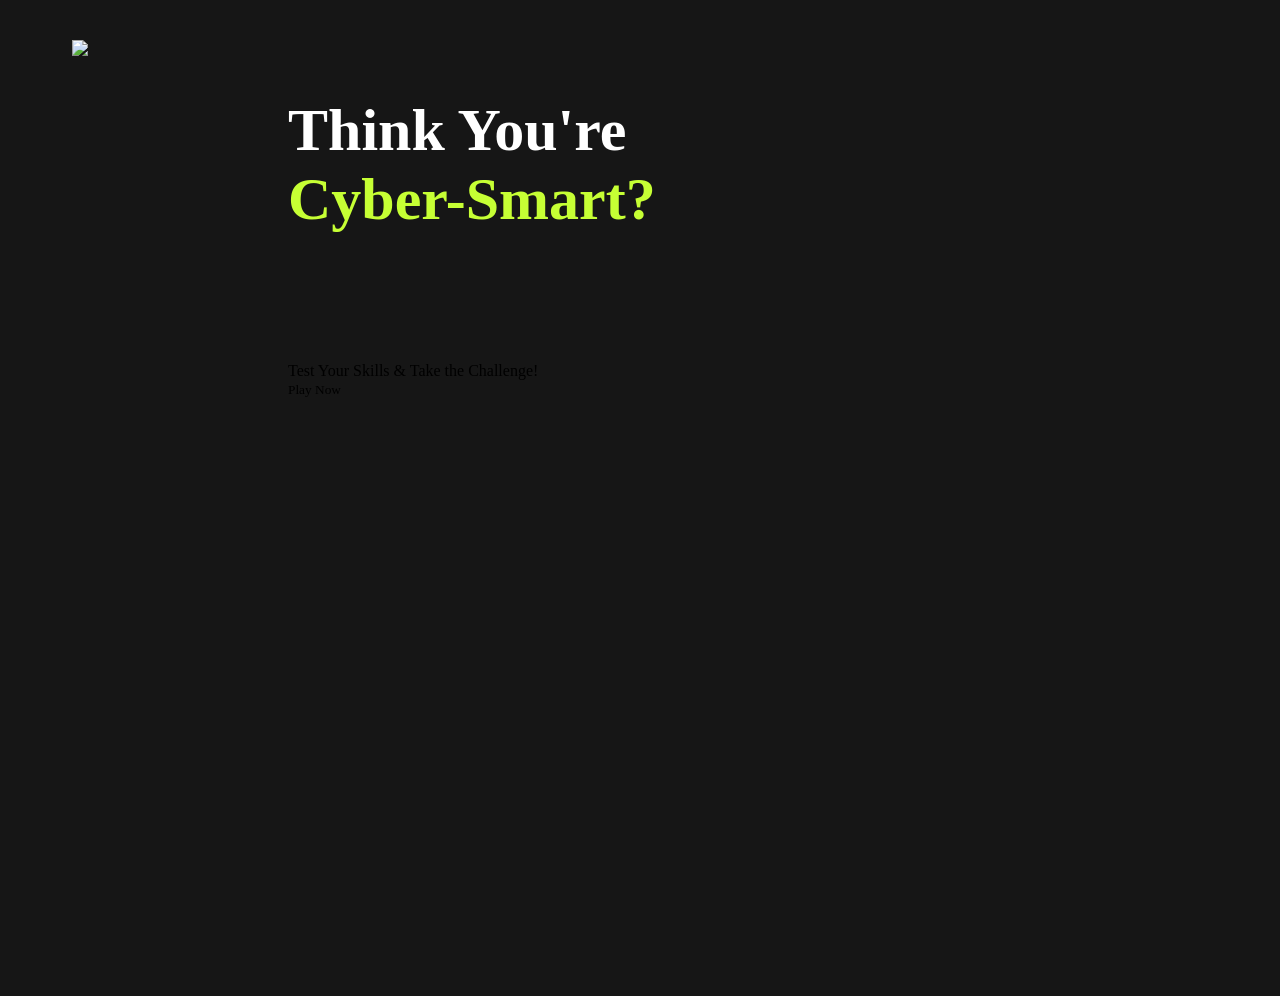
==== index.html @ 2937c660 "hero page start" ====
<!DOCTYPE html>

<html lang="en">
  <head>
    <meta charset="UTF-8" />
    <meta name="viewport" content="width=device-width, initial-scale=1.0" />

    <link rel="stylesheet" href="style.css" />

    <link rel="shortcut icon" type="image/x-icon" href="favicon.ico" />

    <title>Mohammed AlKhayat | Developer & Artist</title>
  </head>

  <body class="bg-main text-main">
    <header class="primary-header">
        <img class="header-logo" src="/CyberMediaWebsite/Pictures/CyberMediaWhiteLogo.png">
    </header>

    <main class="main">
      <section class="hero-section">
        <div class="hero-video-wrapper">
          <img class="hero-video" src="/CyberMediaWebsite/Video/CybermediaLoop.gif" alt="" />
        </div>

        <div class="hero-text-wrapper">
          <div class="hero-text-heading-wrapper">
            <h1 class="hero-text-heading">Think You're</h1>
            <h1 class="hero-text-heading-colored">Cyber-Smart?</h1>
          </div>

          <div class="hero-text-subwrapper">
            <p class="hero-text-body">Test Your Skills & Take the Challenge!</p>
            <button class="hero-text-button">Play Now</button>
          </div>

        </div>
      </section>
    </main>
  </body>

  <!-- <script src="https://ajax.googleapis.com/ajax/libs/jquery/3.6.0/jquery.min.js"></script> -->
  <script src="main.js"></script>
</html>
---- style.css ----
@font-face {
  font-family: "BaiJamJuree";
  src: url(/CyberMediaWebsite/Other/BaiJamjuree-Regular.ttf) format('truetype');

  font-weight: 400;

  font-style: normal;
}

* {
  margin: 0rem;
  padding: 0rem;
  list-style: none;
  text-decoration: none;
  border: none;
  background: none;

  scroll-behavior: smooth !important;
  font-family: "BaiJamJuree";
}

html,
body,
main {
  overflow-x: hidden;
  height: 100%;

  scroll-behavior: smooth !important;
}


.bg-main {
  background-color: #161616;
}

.primary-header {
  display: flex;
  width: 100%;

  margin: 2.5rem;
}

.header-logo {
  width: 16rem;
  margin-left: 2rem;
}


.hero-section {
  display: flex;
  flex-wrap: wrap;

  height: 100%;
  
  gap: 12rem;
  margin-left: 6rem;
  margin-right: 6rem;
}

.hero-video-wrapper {
  min-width: min-content !important;
  min-height: min-content !important;
}

.hero-text-wrapper {
  display: flex;
  flex-direction: column;
  
  gap: 8rem;
}

.hero-text-heading-wrapper {
  font-size: 2.5rem;
}

.hero-text-heading {
  color: #FFFFFF;
}

.hero-text-heading-colored {
  color: #C6FF34;
}
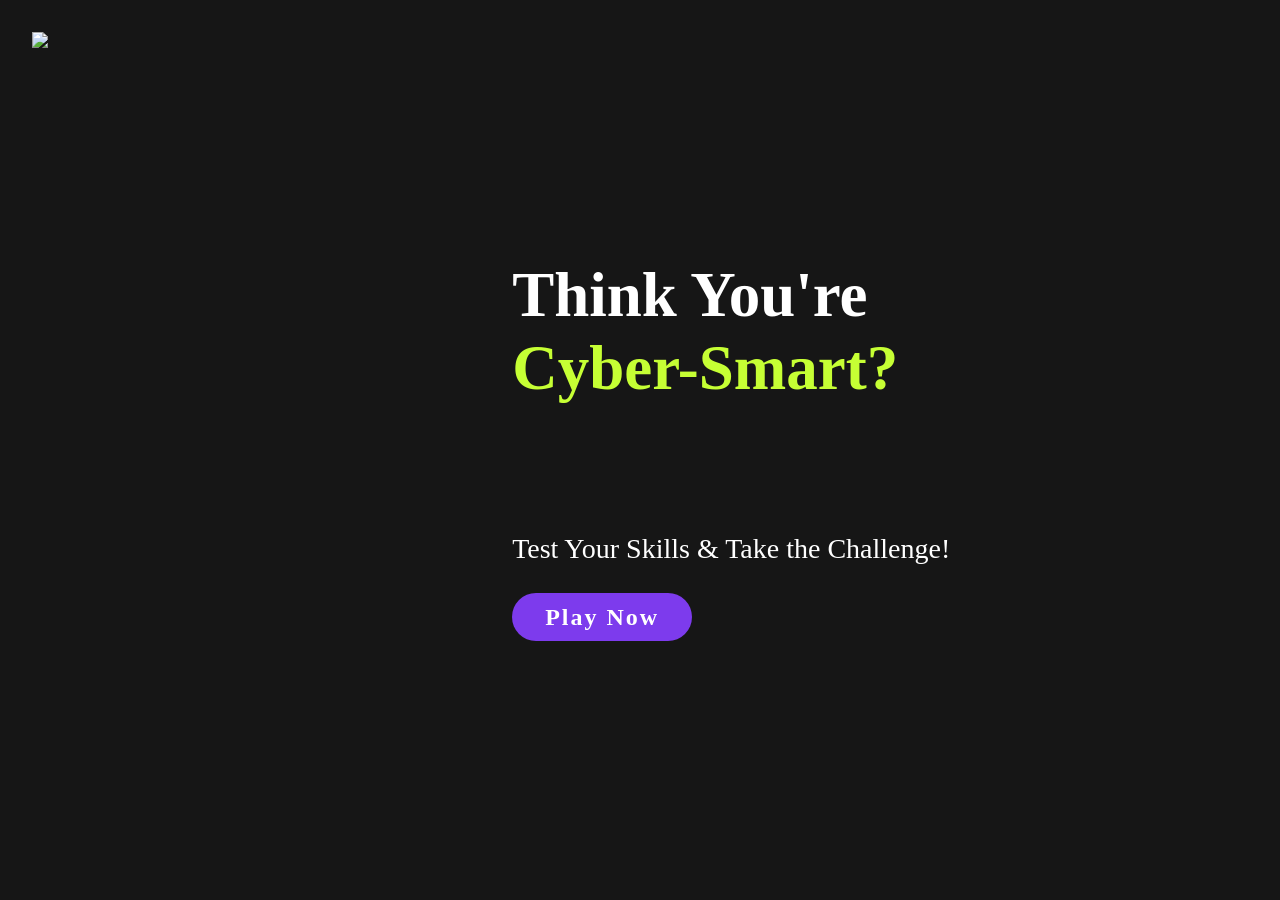
==== commit ce4f667f: "multiple sizes (mobile, laptop, desktop)" ====
--- a/index.html
+++ b/index.html
@@ -12,8 +12,8 @@
     <title>Mohammed AlKhayat | Developer & Artist</title>
   </head>
 
-  <body class="bg-main text-main">
-    <header class="primary-header">
+  <body>
+    <header>
         <img class="header-logo" src="/CyberMediaWebsite/Pictures/CyberMediaWhiteLogo.png">
     </header>
 
--- a/style.css
+++ b/style.css
@@ -16,6 +16,7 @@
   background: none;
 
   scroll-behavior: smooth !important;
+
   font-family: "BaiJamJuree";
 }
 
@@ -26,57 +27,156 @@
   height: 100%;
 
   scroll-behavior: smooth !important;
+
+  background-color: #161616;
+}
+
+p, h1, h2 {
+  color: #FFFFFF;
 }
 
 
-.bg-main {
-  background-color: #161616;
-}
 
-.primary-header {
+header {
+  position: absolute;
   display: flex;
   width: 100%;
-
-  margin: 2.5rem;
 }
 
 .header-logo {
   width: 16rem;
+  margin-top: 2rem;
   margin-left: 2rem;
 }
 
-
 .hero-section {
   display: flex;
-  flex-wrap: wrap;
+  justify-content: center;
+  align-items: center;
 
   height: 100%;
   
-  gap: 12rem;
-  margin-left: 6rem;
-  margin-right: 6rem;
+  gap: 15%;
+  margin-left: 2rem;
+  margin-right: 2rem;
 }
 
 .hero-video-wrapper {
-  min-width: min-content !important;
-  min-height: min-content !important;
+  max-width: 100%;
+  height: auto;
 }
+
+.hero-video {
+  max-width: 100%;
+  height: auto;
+}
+
 
 .hero-text-wrapper {
   display: flex;
   flex-direction: column;
+
+  justify-content: center;
   
   gap: 8rem;
 }
 
 .hero-text-heading-wrapper {
-  font-size: 2.5rem;
-}
-
-.hero-text-heading {
-  color: #FFFFFF;
+  font-size: 2.625rem; 
+  text-wrap: nowrap;
 }
 
 .hero-text-heading-colored {
   color: #C6FF34;
-}+}
+
+.hero-text-subwrapper {
+  display: flex;
+  flex-direction: column;
+
+  gap: 1.75rem;
+}
+
+.hero-text-body {
+  font-size: 1.75rem;
+}
+
+.hero-text-button {
+  font-size: 1.5rem;
+  font-weight: 600;
+  letter-spacing: 0.125rem;
+
+  width: 11.25rem;
+  height: 3rem;
+
+  color: #FFFFFF;
+  background-color: #7D3BED;
+
+  border-radius: 27.5px;
+}
+
+
+/* Laptop */
+@media (max-width: 1024px) {
+
+  .header-logo {
+    width: 16rem;
+    margin-top: 1.25rem;
+    margin-left: 1.25rem;
+  }
+
+  .hero-section {
+    display: flex;
+    flex-direction: column;
+
+    justify-content: center;
+    align-items: center;
+
+    gap: 2rem;
+  }
+
+  .hero-text-wrapper {
+    gap: 4rem;
+  }
+
+  .hero-text-heading-wrapper {
+    font-size: 1.75rem; 
+    text-wrap: nowrap;
+  }
+}
+
+
+/* MOBILE */
+@media (max-width: 425px) {
+  
+  .header-logo {
+    width: 10rem;
+    margin-top: 1.25rem;
+    margin-left: 1.25rem;
+  }
+
+  .hero-section {
+    display: flex;
+    flex-direction: column;
+
+    justify-content: start;
+    align-items: center;
+
+    gap: 2rem;
+
+    margin-top: 8rem;
+  }
+
+  .hero-text-wrapper {
+    gap: 4rem;
+  }
+
+  .hero-text-heading-wrapper {
+    font-size: 1.25rem; 
+    text-wrap: nowrap;
+  }
+
+  .hero-text-body {
+    font-size: 1.25rem;
+  }
+}
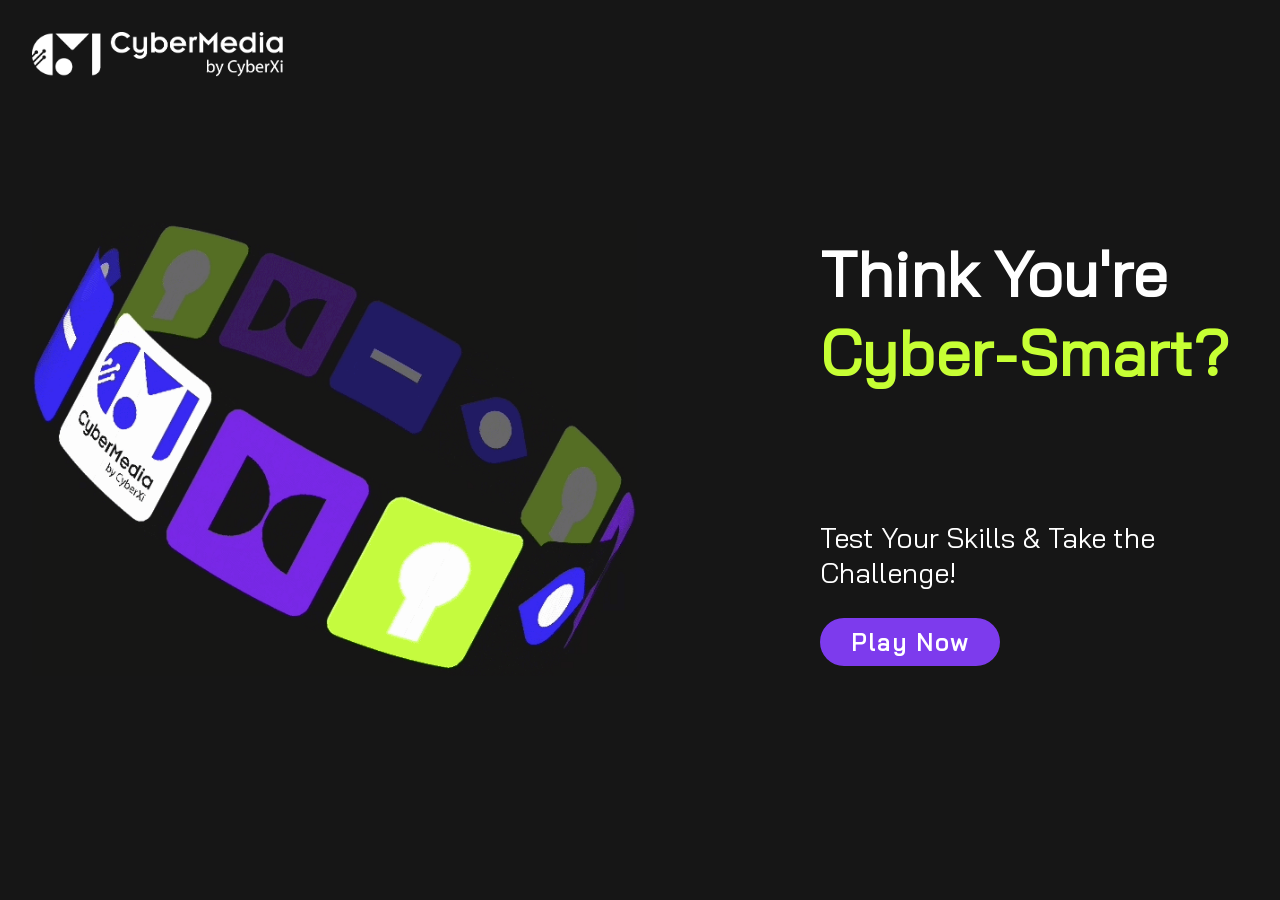
==== commit 13a665f6: "github updated links" ====
--- a/index.html
+++ b/index.html
@@ -9,18 +9,18 @@
 
     <link rel="shortcut icon" type="image/x-icon" href="favicon.ico" />
 
-    <title>Mohammed AlKhayat | Developer & Artist</title>
+    <title>CyberMedia by CyberXi</title>
   </head>
 
   <body>
     <header>
-        <img class="header-logo" src="/CyberMediaWebsite/Pictures/CyberMediaWhiteLogo.png">
+        <a href="index.html"><img class="header-logo" src="./Pictures/CyberMediaWhiteLogo.png" ></a>
     </header>
 
     <main class="main">
       <section class="hero-section">
         <div class="hero-video-wrapper">
-          <img class="hero-video" src="/CyberMediaWebsite/Video/CybermediaLoop.gif" alt="" />
+          <img class="hero-video" src="./Video/CybermediaLoop.gif" alt="" />
         </div>
 
         <div class="hero-text-wrapper">
@@ -31,14 +31,11 @@
 
           <div class="hero-text-subwrapper">
             <p class="hero-text-body">Test Your Skills & Take the Challenge!</p>
-            <button class="hero-text-button">Play Now</button>
+            <a href="games.html"><button class="hero-text-button">Play Now</button></a>
           </div>
 
         </div>
       </section>
     </main>
   </body>
-
-  <!-- <script src="https://ajax.googleapis.com/ajax/libs/jquery/3.6.0/jquery.min.js"></script> -->
-  <script src="main.js"></script>
 </html>
--- a/style.css
+++ b/style.css
@@ -1,6 +1,6 @@
 @font-face {
   font-family: "BaiJamJuree";
-  src: url(/CyberMediaWebsite/Other/BaiJamjuree-Regular.ttf) format('truetype');
+  src: url(./Other/BaiJamjuree-Regular.ttf) format('truetype');
 
   font-weight: 400;
 
@@ -26,7 +26,7 @@
   overflow-x: hidden;
   height: 100%;
 
-  scroll-behavior: smooth !important;
+  /* scroll-behavior: smooth !important; */
 
   background-color: #161616;
 }
@@ -48,6 +48,8 @@
   margin-top: 2rem;
   margin-left: 2rem;
 }
+
+/* Hero Page */
 
 .hero-section {
   display: flex;
@@ -113,6 +115,8 @@
   background-color: #7D3BED;
 
   border-radius: 27.5px;
+
+  cursor: pointer;
 }
 
 
@@ -150,7 +154,7 @@
 @media (max-width: 425px) {
   
   .header-logo {
-    width: 10rem;
+    width: 14rem;
     margin-top: 1.25rem;
     margin-left: 1.25rem;
   }
@@ -180,3 +184,122 @@
     font-size: 1.25rem;
   }
 }
+
+/* Games Page */
+
+.games-section {
+  display: flex;
+  width: 100%;
+  height: 100%;
+  
+  justify-content: center;
+  align-items: center;
+  flex-wrap: wrap;
+
+  gap: 4rem;
+}
+
+.game-wrapper {
+  display: flex;
+  flex-direction: column;
+  gap: 2rem;
+
+  align-items: center;
+}
+
+.game-image {
+  width: 350px;
+  height: 350px;
+
+  background: linear-gradient(0deg,
+  rgba(125, 59, 237, 1) 0%,
+  rgba(125, 59, 237, .3) 50%,
+     rgba(0, 0, 0, 0) 100%);
+  border-radius: 3rem;
+}
+
+
+.game-title {
+  font-size: 2rem;
+  font-weight: 400;
+}
+
+
+/* Laptop */
+@media (max-width: 1024px) {
+  .games-section {
+    height: auto;
+
+    margin-top: 10rem;
+    margin-bottom: 2rem;
+
+    margin-right: 2rem;
+    margin-left: 2rem;
+
+    flex-direction:row;
+    justify-content: center;
+    align-items: center;
+    flex-wrap: wrap;
+
+    gap: 4rem;
+  }
+
+  .game-wrapper {
+    display: flex;
+    flex-direction: column;
+    gap: 2rem;
+
+    align-items: center;
+  }
+
+  .game-image {
+    width: 300px;
+    height: 300px;
+  }
+
+
+  .game-title {
+    font-size: 2rem;
+  }
+}
+
+
+/* MOBILE */
+@media (max-width: 460px) {
+  .games-section {
+    height: auto;
+
+    margin-top: 10rem;
+    margin-bottom: 2rem;
+
+    margin-right: 0rem;
+    margin-left: 0rem;
+
+    flex-direction: column;
+    justify-content: center;
+    align-items: center;
+
+    gap: 4rem;
+  }
+
+  .game-wrapper {
+    display: flex;
+    flex-direction: column;
+    gap: 2rem;
+
+    align-items: center;
+  }
+
+  .game-image {
+    width: 300px;
+    height: 300px;
+  }
+
+
+  .game-title {
+    font-size: 2rem;
+  }
+}
+
+
+
